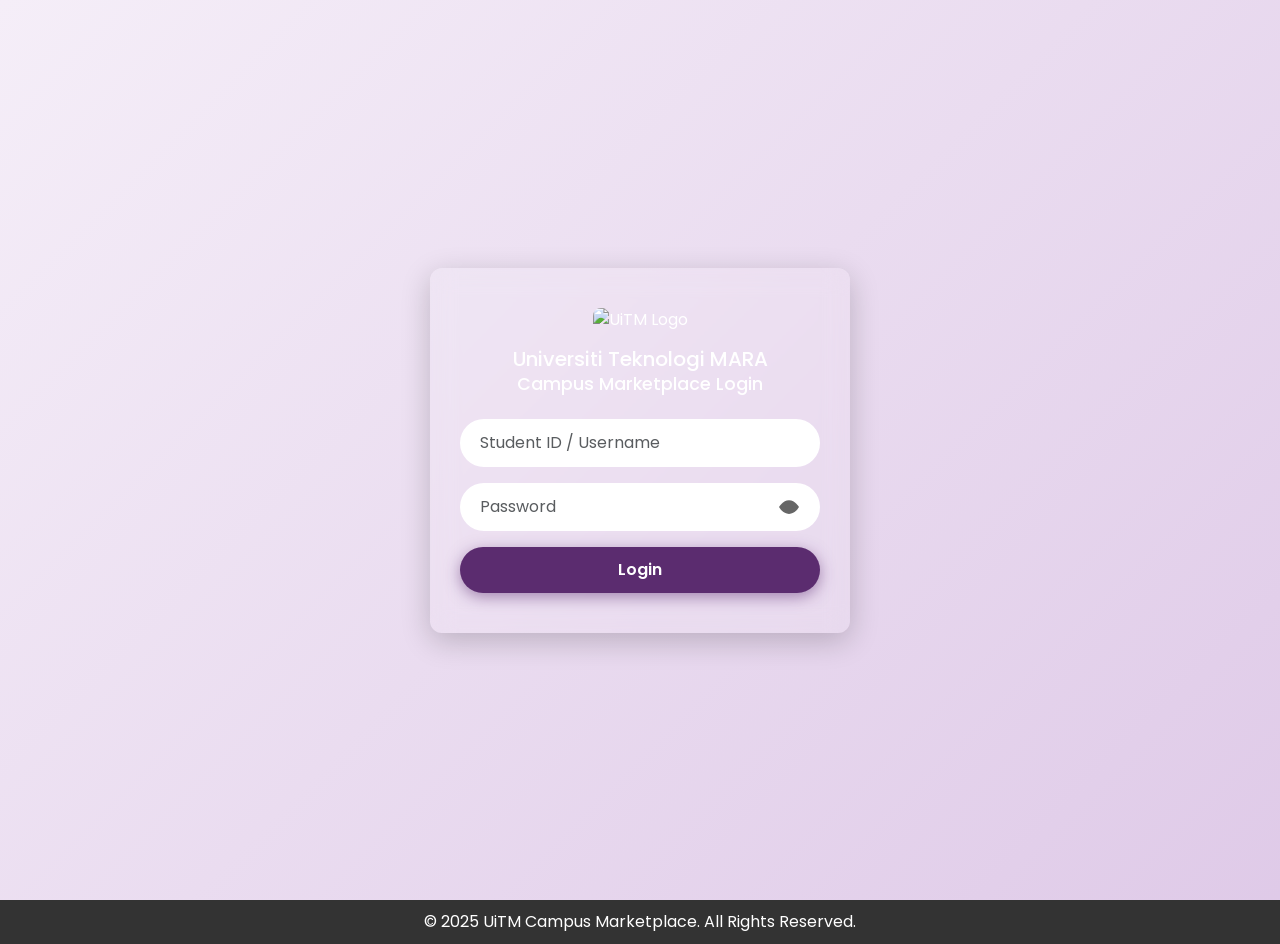
==== cart.html @ 30ffb29f "try" ====
<!DOCTYPE html>
<html lang="en">
<head>
  <meta charset="UTF-8" />
  <title>My Cart - Campus Marketplace</title>
  <meta name="viewport" content="width=device-width, initial-scale=1.0" />
  <link href="https://cdn.jsdelivr.net/npm/bootstrap@5.1.3/dist/css/bootstrap.min.css" rel="stylesheet" />
  <link href="https://fonts.googleapis.com/css2?family=Poppins:wght@400;600&display=swap" rel="stylesheet" />
  <style>
    html, body {
      margin: 0;
      padding: 0;
      font-family: 'Poppins', sans-serif;
      height: 100%;
      overflow-x: hidden;
    }

    #particles-js {
      position: fixed;
      width: 100%;
      height: 100%;
      background: linear-gradient(135deg, #fce3ec, #ffe7d1, #d1f0ff, #e4ffe2);
      background-size: 600% 600%;
      z-index: -1;
      animation: gradientBG 15s ease infinite;
    }

    @keyframes gradientBG {
      0% { background-position: 0% 50%; }
      50% { background-position: 100% 50%; }
      100% { background-position: 0% 50%; }
    }

    .cart-card {
      box-shadow: 0 8px 20px rgba(0, 0, 0, 0.08);
      border-radius: 1rem;
    }

    .card-img-top {
      height: 150px;
      object-fit: cover;
      border-top-left-radius: 1rem;
      border-top-right-radius: 1rem;
    }

    #receipt-box {
      background: #fff;
      border-radius: 1rem;
      padding: 30px;
      box-shadow: 0 8px 25px rgba(0, 0, 0, 0.1);
    }
  </style>
</head>
<body class="d-flex flex-column min-vh-100">
  <div id="particles-js"></div>

  <!-- 🔐 Auth check -->
  <script>
    if (!localStorage.getItem('loggedIn')) {
      window.location.href = "login.html";
    }
  </script>

  <!-- ✅ Navbar -->
  <nav class="navbar navbar-expand-lg navbar-dark bg-dark">
    <div class="container-fluid">
      <a class="navbar-brand" href="menu.html">Campus Marketplace</a>
      <button class="navbar-toggler" type="button" data-bs-toggle="collapse" data-bs-target="#navbarNav">
        <span class="navbar-toggler-icon"></span>
      </button>
      <div class="collapse navbar-collapse" id="navbarNav">
        <ul class="navbar-nav ms-auto">
          <li class="nav-item"><a class="nav-link" href="menu.html">🏠 Menu</a></li>
          <li class="nav-item"><a class="nav-link" href="marketplace.html">🛒 Marketplace</a></li>
          <li class="nav-item"><a class="nav-link" href="dashboard.html">📊 Dashboard</a></li>
          <li class="nav-item"><a class="nav-link" href="profile.html">👤 Profile</a></li>
          <li class="nav-item"><a class="nav-link active" href="cart.html">🛍️ Cart <span class="badge bg-warning text-dark" id="cart-count">0</span></a></li>
          <li class="nav-item"><a class="nav-link" href="team.html">👨‍💻 Team</a></li>
          <li class="nav-item"><a class="nav-link text-danger" href="#" onclick="logout()">🚪 Logout</a></li>
        </ul>
      </div>
    </div>
  </nav>

  <!-- 📦 Cart Content -->
  <main class="container my-4 flex-grow-1">
    <h2 class="text-center mb-4">🛍️ My Cart</h2>
    <div id="cart-items" class="row g-4"></div>

    <div class="text-center mt-4" id="cart-actions">
      <a href="marketplace.html" class="btn btn-outline-primary">← Back to Marketplace</a>
      <button class="btn btn-danger ms-2" onclick="clearCart()">Clear Cart</button>
      <button class="btn btn-success ms-2" onclick="confirmPurchase()">Confirm Selected Purchase</button>
    </div>

    <!-- 🧾 Receipt -->
    <div id="receipt" class="mt-5" style=" display: none;">
      <div id="receipt-box" class="text-center">
        <h4 class="text-success">✅ Purchase Confirmed!</h4>
        <p>Thank you for confirming your purchase.</p>
        <p class="fw-bold text-danger">Please note: You have not been charged yet.</p>
        <p>Payment must be made at the <strong>UiTM Student Office</strong> when you collect your items.</p>
        <p>Your Serial Number:</p>
        <div class="alert alert-secondary fs-5" id="serial-number"></div>
        <a href="menu.html" class="btn btn-primary mt-3">Return to Menu</a>
      </div>
    </div>

    <!-- 🟡 Reserved Section -->
    <h4 class="text-center mt-5">📦 Reserved Items</h4>
    <div id="reserved-items" class="row g-4"></div>
  </main>

  <!-- ✅ Toast Notification -->
  <div class="position-fixed bottom-0 end-0 p-3" style="z-index: 9999">
    <div id="toastBox" class="toast align-items-center text-white bg-success border-0" role="alert">
      <div class="d-flex">
        <div class="toast-body" id="toast-message">Action completed</div>
        <button type="button" class="btn-close btn-close-white me-2 m-auto" data-bs-dismiss="toast"></button>
      </div>
    </div>
  </div>

  <!-- ✅ Footer -->
  <footer class="text-center py-3 bg-dark text-white mt-auto">
    <p>&copy; 2025 Campus Marketplace. All Rights Reserved.</p>
  </footer>

  <script src="js/particles.min.js"></script>
  <script src="js/app.js"></script>
  <script src="https://cdn.jsdelivr.net/npm/bootstrap@5.1.3/dist/js/bootstrap.bundle.min.js"></script>

  <script>
    const cartItems = JSON.parse(localStorage.getItem('cart')) || [];
    const cartDiv = document.getElementById('cart-items');

    if (cartItems.length === 0) {
      cartDiv.innerHTML = '<p class="text-center text-muted">Your cart is empty.</p>';
      document.getElementById('cart-actions').style.display = 'none';
    } else {
      cartItems.forEach((item, index) => {
        const col = document.createElement('div');
        col.className = 'col-md-4';
        col.innerHTML = `
          <div class="card cart-card h-100">
            <img src="${item.image}" class="card-img-top" alt="${item.name}">
            <div class="card-body">
              <div class="form-check text-start mb-2">
                <input class="form-check-input purchase-checkbox" type="checkbox" value="${index}" id="check-${index}">
                <label class="form-check-label" for="check-${index}">Select to purchase</label>
              </div>
              <h5 class="card-title">${item.name}</h5>
              <p class="card-text">Price: RM ${item.price}</p>
            </div>
          </div>
        `;
        cartDiv.appendChild(col);
      });
    }

    const reservedItems = JSON.parse(localStorage.getItem('reservedItems')) || [];
    const reservedDiv = document.getElementById('reserved-items');

    if (reservedItems.length === 0) {
      reservedDiv.innerHTML = '<p class="text-center text-muted">No items reserved.</p>';
    } else {
      reservedItems.forEach((item, index) => {
        const col = document.createElement('div');
        col.className = 'col-md-4';
        col.innerHTML = `
          <div class="card cart-card h-100 border-warning">
            <img src="${item.image}" class="card-img-top" alt="${item.name}">
            <div class="card-body">
              <h5 class="card-title">${item.name}</h5>
              <p class="card-text">Status: <span class="badge bg-warning text-dark">Reserved</span></p>
              <div class="d-grid gap-2">
                <button class="btn btn-sm btn-outline-primary" onclick="moveToCart(${index})">Move to Cart</button>
                <button class="btn btn-sm btn-outline-danger" onclick="removeReservedItem(${index})">Remove</button>
              </div>
            </div>
          </div>
        `;
        reservedDiv.appendChild(col);
      });
    }

    function moveToCart(index) {
      let reserved = JSON.parse(localStorage.getItem('reservedItems')) || [];
      let cart = JSON.parse(localStorage.getItem('cart')) || [];

      const item = reserved[index];
      cart.push(item);
      reserved.splice(index, 1);

      localStorage.setItem('cart', JSON.stringify(cart));
      localStorage.setItem('reservedItems', JSON.stringify(reserved));
      showToast(`✅ "${item.name}" moved to cart.`);
      setTimeout(() => location.reload(), 1000);
    }

    function removeReservedItem(index) {
      let reserved = JSON.parse(localStorage.getItem('reservedItems')) || [];
      const item = reserved[index];
      reserved.splice(index, 1);
      localStorage.setItem('reservedItems', JSON.stringify(reserved));
      showToast(`❌ Removed "${item.name}" from reserved.`);
      setTimeout(() => location.reload(), 1000);
    }

    function clearCart() {
      localStorage.removeItem('cart');
      location.reload();
    }

    function confirmPurchase() {
      const checkboxes = document.querySelectorAll('.purchase-checkbox:checked');
      if (checkboxes.length === 0) {
        alert("Please select at least one item to confirm purchase.");
        return;
      }

      const selectedIndexes = Array.from(checkboxes).map(cb => parseInt(cb.value));
      let cart = JSON.parse(localStorage.getItem('cart')) || [];

      const remainingCart = cart.filter((_, idx) => !selectedIndexes.includes(idx));
      localStorage.setItem('cart', JSON.stringify(remainingCart));

      const serial = 'UITM-' + Math.floor(100000 + Math.random() * 900000);
      document.getElementById('receipt').style.display = 'block';
      document.getElementById('serial-number').textContent = serial;

      document.getElementById('cart-items').innerHTML = '';
      document.getElementById('cart-actions').style.display = 'none';
      updateCartCount();
    }

    function logout() {
      localStorage.removeItem('loggedIn');
      localStorage.removeItem('cart');
      window.location.href = "login.html";
    }

    function updateCartCount() {
      const count = JSON.parse(localStorage.getItem('cart'))?.length || 0;
      document.getElementById('cart-count').textContent = count;
    }

    function showToast(message) {
      const toastEl = document.getElementById("toastBox");
      const toastBody = document.getElementById("toast-message");
      toastBody.textContent = message;
      const toast = new bootstrap.Toast(toastEl);
      toast.show();
    }

    updateCartCount();
  </script>
</body>
</html>
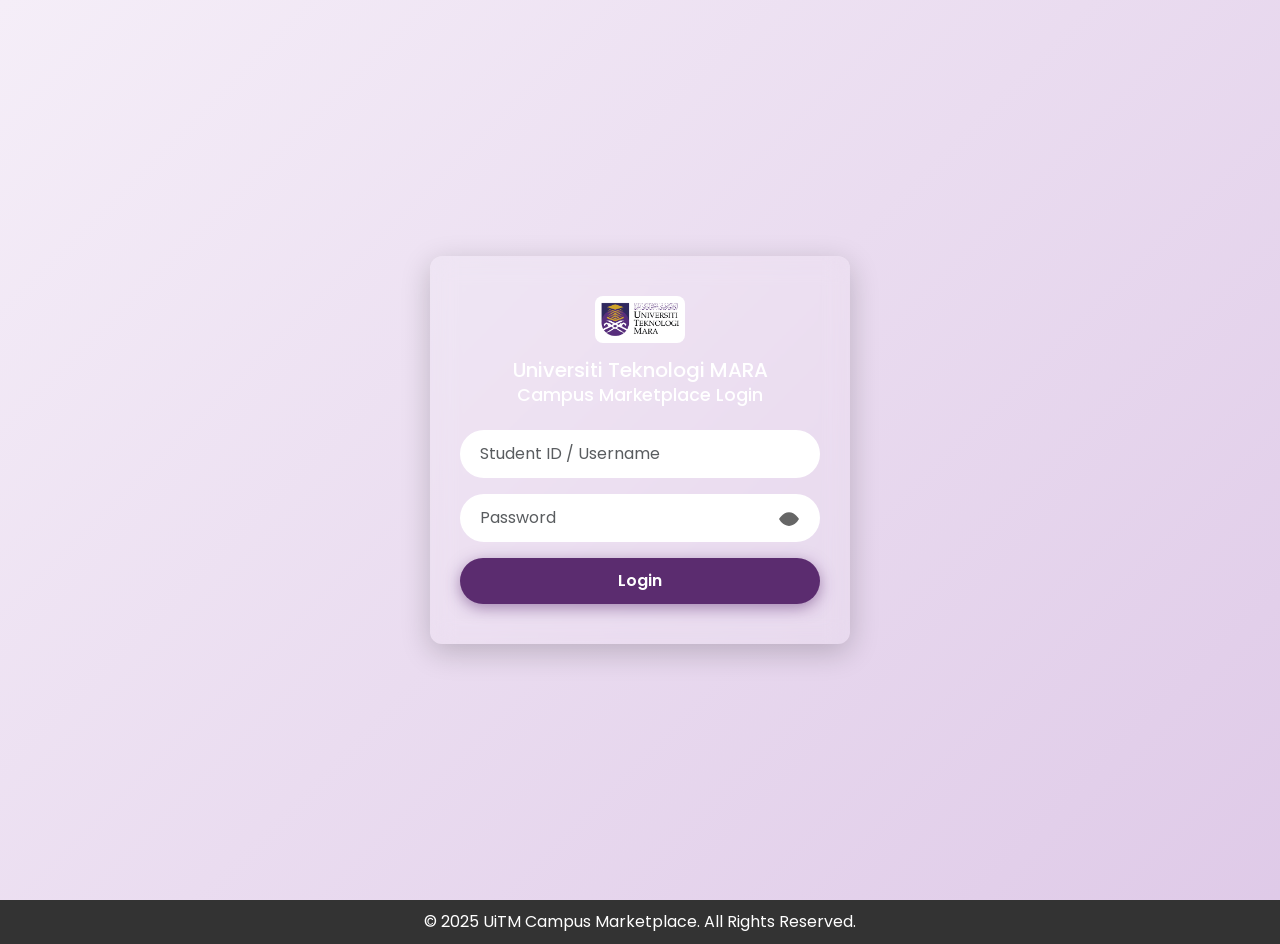
==== commit 471d055a: "jpg pic" ====
--- a/cart.html
+++ b/cart.html
@@ -237,7 +237,7 @@
     function logout() {
       localStorage.removeItem('loggedIn');
       localStorage.removeItem('cart');
-      window.location.href = "login.html";
+      window.location.href = "index.html";
     }
 
     function updateCartCount() {
